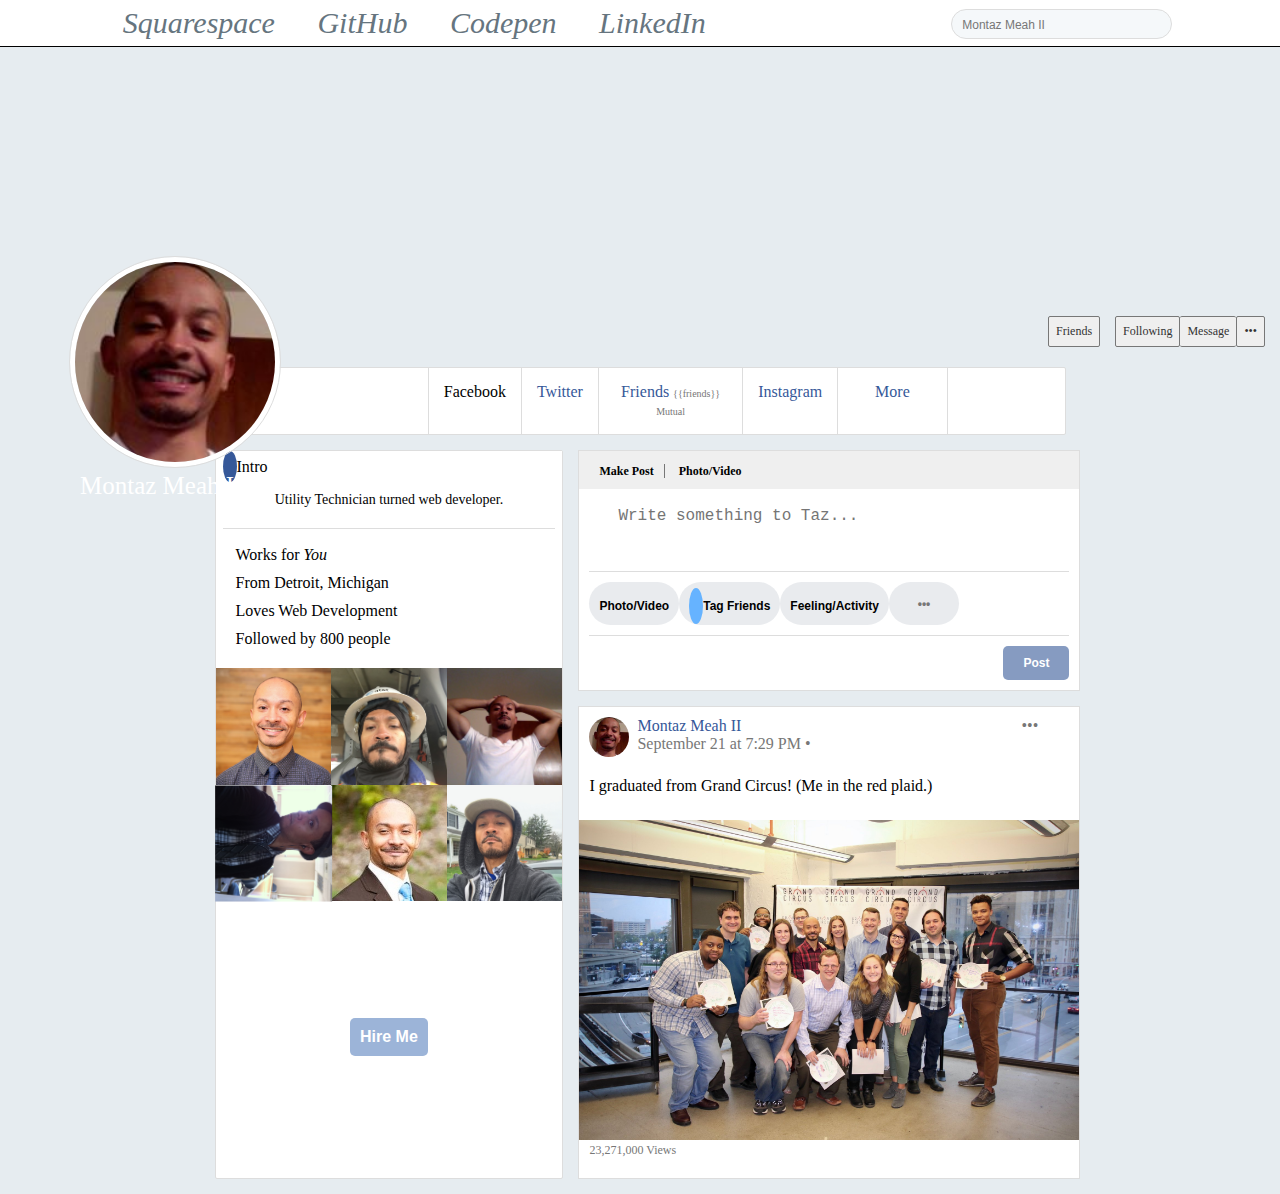
==== index.html @ f6d36644 "adding routing to web portfolio" ====
<!DOCTYPE html>
<html lang="en" ng-app="app" ng-init="social='facebook'">
<head>
    <meta charset="UTF-8">
    <meta lang="en">
    <meta name="viewport" content="width=device-width, initial-scale=1.0">
    <meta http-equiv="X-UA-Compatible" content="ie=edge">
    <title>Montaz Meah II</title>
    <link rel="stylesheet" href="https://use.fontawesome.com/releases/v5.3.1/css/all.css" integrity="sha384-mzrmE5qonljUremFsqc01SB46JvROS7bZs3IO2EmfFsd15uHvIt+Y8vEf7N7fWAU" crossorigin="anonymous">
    <link ng-if="social==='facebook'" href="facebook.css" rel="stylesheet" type="text/css" ng-if="true">
    <link ng-if="social==='twitter'" href="twitter.css" rel="stylesheet" type="text/css" ng-if="true">
    <link href="styles.css" type="text/css" rel="stylesheet">
</head>
<body>
    <nav>
        <div>
            <i class="fab fa-facebook" ng-if="social === 'facebook'"></i>
            <input placeholder="Montaz Meah II">
        </div>
        <div id="socialLinks">
            <i class="fab fa-squarespace"><span ng-if="social==='twitter'">Squarespace</span></i>
            <i class="fab fa-github-square"><span ng-if="social==='twitter'">GitHub</span></i>
            <i class="fab fa-codepen"><span ng-if="social==='twitter'">Codepen</span></i>
            <i class="fab fa-linkedin"><span ng-if="social==='twitter'">LinkedIn</span></i>
        </div>
        <i class="fab fa-twitter"></i>
    </nav>
        <div id="profile-container">
            
            <img src="me.jpg">
            <h1>Montaz Meah II</h1>
            <h2>(Taz)</h2>
            <h4 id="twitterhandle">@tazmeah</h4>
            <div id="buttons">
                <div><i class="fas fa-check"></i> Friends</div>
                <div><i class="fas fa-check"></i> Following</div>
                <div><i class="fas fa-comment"></i> Message</div>
                <div>•••</div>
            </div>
        </div>
        <div id="fb-menu" ng-init="friends=8" >
            <div></div>
            <div ng-click="social='facebook'">Facebook</div>
            <div ng-click="social='twitter'">Twitter</div>
            <div ng-click="friends = friends + 1">Friends <span >{{friends}} Mutual</span></div>
            <div><a ng-click="social=instagram">Instagram</a></div>
            <div>More <i class="fas fa-caret-down"></i></div>
            <div></div>
        </div>
    
        <main>
            <aside>
                <div id="intro">
                    <h3><i class="fas fa-globe-americas"></i> Intro</h3>
                    <p id="bio">
                        Utility Technician turned web developer.
                    </p>
                </div>
                <ul>
                    <li>
                        <i class="fas fa-briefcase"></i>
                        Works for <em>You</em>
                    </li>
                    <li>
                        <i class="fas fa-map-marker-alt"></i>
                        From Detroit, Michigan
                    </li>
                    <li>
                        <i class="fas fa-heart"></i>
                        Loves Web Development
                    </li>
                    <li>
                        <i class="fas fa-rss"></i>
                        Followed by 800 people
                    </li>
                </ul>
                <div id="collage">
                    <div></div>
                    <div></div>
                    <div></div>
                    <div></div>
                    <div></div>
                    <div></div>
                </div>
                <div id="actualfacebook">
                    <button>Hire Me</button>
                </div>


            </aside>
            <section>
                <div id="tabs">
                    <span><i class="fas fa-pencil-alt"></i> Make Post</span>
                    <span><i class="fas fa-camera"></i> Photo/Video</span>
                </div>
                <div id="comment">
                    <div>
                        <i class="fas fa-user-circle"></i>
                        <!-- <input type="text" placeholder="Write something to Taz..."> -->
                        <textarea placeholder="Write something to Taz..."></textarea>
                    </div>
                    <div>
                        <button><i class="fas fa-image"></i> Photo/Video</button>
                        <button><i class="fas fa-user-tag"></i> Tag Friends</button>
                        <button><i class="far fa-grin-alt"></i> Feeling/Activity</button>
                        <button id="elip">•••</button>
                    </div>
                    <div>
                        <i class="fas fa-cog"></i>
                        <button>Post</button>
                    </div>
                </div>

                <div id="post">
                    <div>
                        <div class="user"></div>
                        <div>
                            <span>Montaz Meah II</span>
                            <br>
                            <span>September 21 at 7:29 PM •</span>
                        </div>
                        <div>•••</div>
                    </div>
                    <p>I graduated from Grand Circus! (Me in the red plaid.)</p>
                    <div id="thumbnail">
                    </div>
                    <span id="views">
                        23,271,000 Views
                    </span>
                    
                    <div></div>
                    <!-- <div></div>
                    <div></div>
                    <div></div> -->
                </div>
            </section>
        </main>
        <script src="https://code.angularjs.org/1.6.5/angular.min.js"></script>
        <script src="https://code.angularjs.org/1.6.5/angular-route.min.js"></script>
        <script src="module.js"></script>
        <script src="router.js"></script>
</body>
</html>
---- facebook.css ----
body {
    font-family: system-ui, -apple-system;
    margin: 0;
    background: rgb(233, 235, 238);
}

nav {
    height: 43px;
    width: 100%;
    background: #4267b2;
    display: flex;
    align-items: center;
    justify-content: space-around;
}

#socialLinks {
    color: white;
    font-size: 30px;
}

#socialLinks i {
    margin-left: 10px;
}

.fa-twitter {
    display: none;
}

.fa-facebook {
    color: white;
    font-size: 30px;
}

nav input {
    height: 30px;
    box-sizing: border-box;
    width: 170px;
    font-size: 16px;
    border-radius: 3px;
    border: none;
    padding-left: 10px;
    margin-left: 10px;
    position: relative;
    bottom: 3px;
}

nav ::placeholder {
    color: black;
}

#profile-container {
    width: 851px;
    height: 315px;
    background: url("splash.jpg");
    background-size: cover;
    background-repeat: no-repeat;
    margin: 0 auto;
    position: relative;
    
}

img[src="me.jpg"] {
    display: none;
    position: absolute;
    bottom: -20px;
    left: 20px;
    border: 5px solid white;
    border-radius: 2px;
    outline: 1px solid #ddd;
    display: initial;

}

h1 {
    color: white;
    position: absolute;
    bottom: 30px;
    left: 200px;
    font-weight: 300;
}

h2 {
    color: white;
    position: absolute;
    bottom: 5px;
    left: 200px;
    font-weight: 300;
}

#buttons {
    position: absolute;
    bottom: 20px;
    right: 15px;
    display: flex;
    color: #333;
}

#buttons div {
    border: 1px solid #777;
    background: #efefef;
    padding: 7px;
    font-weight: 500;
    font-size: 12px;
    border-radius: 2px;
}

#buttons div:first-child {
    margin-right: 15px;
}

#buttons div:nth-child(3) {
    border-left: none;
    border-right: none;
}

#fb-menu {
    width: 851px;
    margin: 0 auto;
    display: grid;
    grid-template-columns: 25% auto auto 17% auto 13%  25%;
    border: 1px solid #ddd;
    border-radius: 2px;
    text-align: center;
    box-sizing: border-box;
    background: #fff;
}

#fb-menu div {
    padding: 15px;
}

#fb-menu div span {
    color: #777;
    font-size: 10px;
}

#fb-menu div:hover {
    background: #efefef;
    cursor: pointer;
}

#fb-menu div:not(:nth-child(2)) {
    color: #365899;
}

#fb-menu div:first-child, #fb-menu div:last-child {
    width: 20%;
}

#fb-menu div:not(:first-child):not(:last-child) {
    border-left: 1px solid #ddd;
}

#fb-menu div:nth-child(6) {
    border-right: 1px solid #ddd;
}

#fb-menu div:first-child:hover, #fb-menu div:last-child:hover {
    background: none;
    cursor: auto;
}

main {
    width: 851px;
    display: grid;
    grid-template-columns: 41% 59%;
    margin: 15px auto;
    grid-gap: 15px;
}

aside {
    /* height: 100vh; */
    border: 1px solid #ddd;
    border-radius: 2px;
    background: white;
}

main section {
    /* height: 100vh; */
    /* border: 1px solid #ddd; */
}

aside #intro i {
    background: #365899;
    font-size: 16px;
    color: white;
    border-radius: 50%;
    padding: 7px;
}

aside h3 {
    font-weight: 400;
    font-size: 16px;
    margin-top: 0;
}

aside ul {
    list-style-type: none;
    padding: 10px;
    background: white;
    margin-top: 0;
    margin-bottom: 0;
    
}

aside li {
    margin-bottom: 10px;
}

aside li i {
    margin-right: 10px;
}

#intro {
    background: white;
    padding: 7px;

}
#bio {
    font-size: 14px;
    text-align: center;
    padding-bottom: 20px;
    border-bottom: #ddd 1px solid;
    margin-bottom: 0;
}

#collage {
    height: 350px;
    background: white;
    display: grid;
    grid-template-columns: auto auto auto;
    grid-template-rows: auto auto auto;
    grid-gap: 0;
}

#collage div:nth-child(1) {
    background: url(me2.jpg);
    background-size: cover;
    background-position-x: center;

}
#collage div:nth-child(2) {
    background: url(1.jpeg);
    background-size: cover;
    background-position-y: center; 

}
#collage div:nth-child(3) {
    background: url(2.jpg);
    background-size: cover;
    background-position-x: center;

}
#collage div:nth-child(4) {
    background: url(3.jpg);
    background-size: cover;
    transform: rotate(90deg);
    background-position-x: center;
    background-position-y: center;

}
#collage div:nth-child(5) {
    background: url(4.jpeg);
    background-size: cover;

}
#collage div:nth-child(6) {
    background: url(5.jpeg);
    background-size: cover;

}

#actualfacebook {
    display: flex;
    justify-content: center;
}
#actualfacebook button {
    padding: 10px;
    position: relative;
    /* bottom: 70px; */
    margin: 0 auto !important;
    background: #9cb4d8;
    color: white;
    border: none;
    border-radius: 5px;
    font-size: 16px;
    font-weight: 600;
    transition: 500ms;
}

#actualfacebook button:hover {
    background: #365899;
    cursor: pointer;
    transition: 500ms;
}

#tabs {
    padding: 10px;
    background: #efefef;
    border-top: 1px solid #ddd;
    border-left: 1px solid #ddd;
    border-right: 1px solid #ddd;
}
#tabs span {
    padding: 0 10px;
    font-size: 12px;
    font-weight: 600;
}
#tabs span:first-child {
    border-right: 1px solid #777;
}

#comment {
    padding: 10px;
    background: white;
    padding-bottom: 0;
    border-left: 1px solid #ddd;
    border-right: 1px solid #ddd;
    border-bottom: 1px solid #ddd;
}

#comment div {
    display: flex;

}

#comment input, #comment textarea {
    padding: 14px;
    width: 100%;
    box-sizing: border-box;
    display: inline-block;
    border: none;
    outline: none;
    line-height: 22px;
    position: relative;
    bottom: 8px;
    font-size: 16px;
    resize: none;
}

#comment  ::placeholder {
    font-size: 16px;
}

.fa-user-circle {
    font-size: 34px;
    margin-right: 15px;
} 
#comment div:nth-child(2) {
    border-top: 1px solid #ddd;
    padding: 10px 0px;
}

#comment div:nth-child(2) i {
    font-size: 20px;
    position: relative;
    top: 3px;
}

.fa-image {
    background: linear-gradient(to bottom right,yellow 30%, green);
    
}
.fa-user-tag {
    background: hsl(210, 100%, 70%);
    padding: 7px;
    border-radius: 50%;
}
.fa-grin-alt {
    background: hsl(50, 100%, 50%);
    border-radius: 50%;
}

#comment button {
    padding: 10px;
    font-size: 12px;
    font-weight: 600;
    border-radius: 30px;
    border: none;
    background: rgb(233, 235, 238);
}

#elip {
    width: 70px;
    color: #777;
}

#comment div:nth-child(3) {
    padding: 10px 0;
    border-top: 1px solid #ddd;
    display: flex;
    justify-content: flex-end;
}

#comment div:nth-child(3) button {
    border-radius: 5px;
    padding-left: 20px;
    padding-right: 20px !important;
    margin-left: 20px;
    color: white;
    background: #3659999a;
}

.fa-cog {
    position: relative;
    top: 10px;
    color: #777;
}

.user {
    height: 40px;
    width: 40px;
    background: url("me.jpg");
    background-size: cover;
    background-repeat: no-repeat;
    border-radius: 50%;
    display: inline-block;
}

#post {
    /* padding: 10px; */
    margin-top: 15px;
    background: white;
    border: 1px solid #ddd;
}

#post > div {
    display: grid;
    grid-template-columns: 10% 80% 10%;
    padding: 10px;
}

.user  {
    display: flex;
    flex-direction: column;
}

#post  div:nth-child(2) span:first-child{
    color: #365899;
}

#post  div:nth-child(2) span:nth-of-type(2) {
    color: #777;
}

#post div:nth-child(3) {
    color: #777;
}

#thumbnail {
    background: url(class.jpg);
    height: 300px;
    background-size: cover;
    background-position: center;
    background-repeat: no-repeat;
}

#post p {
    margin-bottom: 15px;
    padding: 10px;
    margin-top: 0;
}

#views {
    padding: 10px;
    color: #777;
    font-size: 12px;
}

/* twitter stuff */

#twitterhandle {
    display: none;
}
---- twitter.css ----
body {
    margin: 0;
    font-family: "Helvetica Neue";
    background: rgb(230, 236, 240);
}
#profile-container {
    width: 100%;
    height: 320px;
    background: url("splash.jpg");
    background-size: cover;
    background-repeat: no-repeat;
    margin: 0 auto;
    position: relative;

}
nav {
    height: 46px;
    display: flex;
    justify-content: space-around;
    align-items: center;
    border-bottom: 1px solid black;
    background: white;


}

#socialLinks {
    order: -1;
}

#socialLinks i {
    height: 23px;
    margin-right: 20px;
    color: rgb(102, 117, 127);
}

#socialLinks i:hover {
    color: black;
    transition: 200ms;
    cursor: pointer;
    border-bottom: 5px solid black;
    transition: 200ms;
}

.fa-twitter {
    /* position: absolute;
    margin: 0 auto;
    height: 56px; */
    color: #1DA1F2;
    order: -1;
    font-size: 20px;
    position: relative;
    right: 105px;
}

#socialLinks span {
    margin-left: 5px;

}
#profile-container h1 {
   position: absolute;
   left: 80px;
   bottom: -150px;
   font-size: 25px;
}

#profile-container h1:hover {
   text-decoration: underline;
   cursor: pointer;
}

#profile-container h2 {
    display: none;
}


img[src="me.jpg"] {
    height: 200px;
    width: 200px;
    border-radius: 50%;
    border: 5px solid white;
    position: absolute;
    bottom: -100px;
    left: 70px;
    transition: 1000ms;

}

h1 {
    margin-top: 0;

}

nav input {
    /* position: relative;
    bottom: 12px;
    padding: 7px; */
    border-radius: 20px;
    border: 1px solid #ddd;
    background-color: rgb(245, 248, 250);
    width: 221px;
    padding: 10px;
    
}

nav ::placeholder {
    color: #777;
    font-size: 12px;
    line-height: 16px;
}

#twitterhandle {
    position: relative;
    left: 80px;
    top: 455px;
    margin-top: 0;
    color:rgb(101, 119, 134);
    font-weight: 400;
}
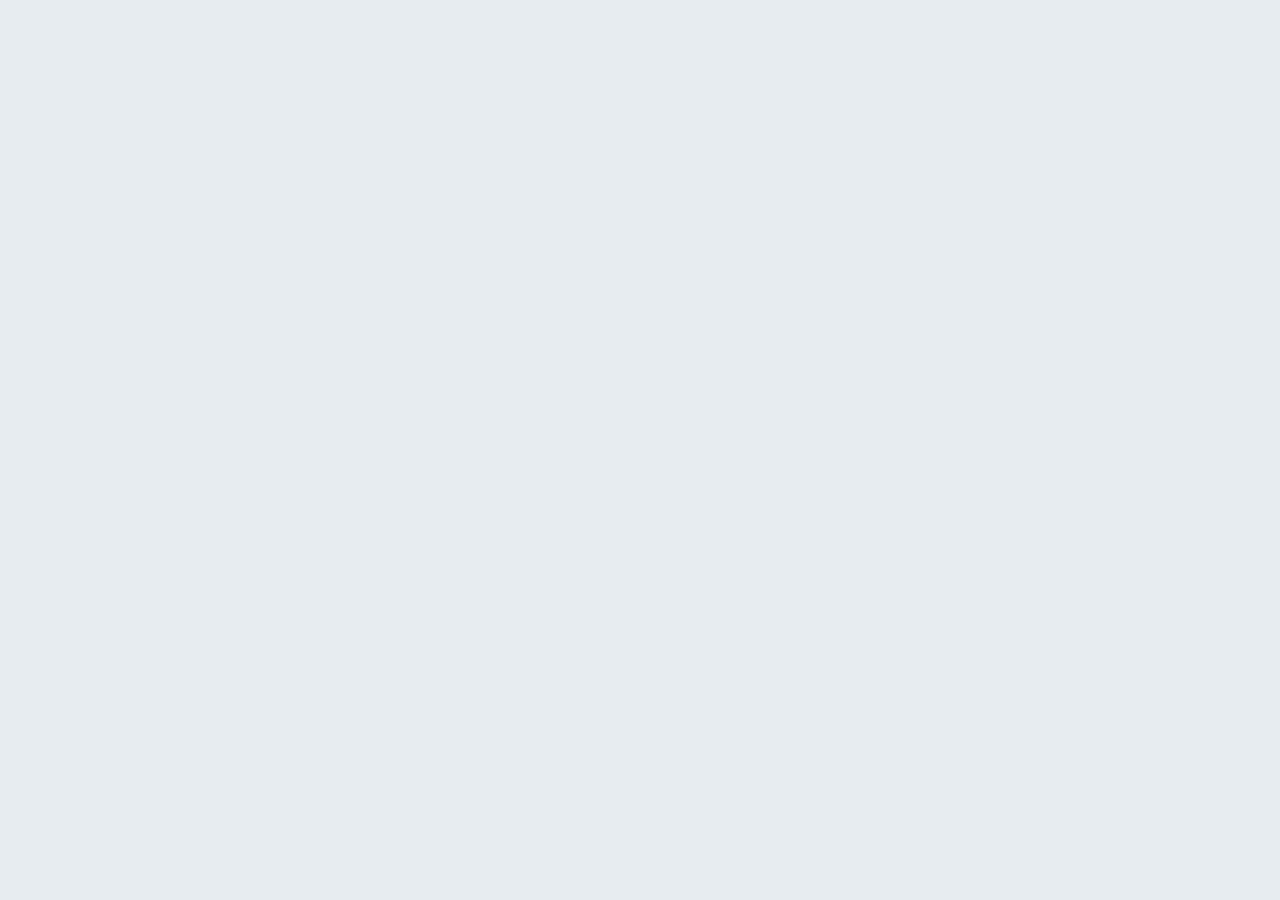
==== commit a320ce97: "added routing" ====
--- a/index.html
+++ b/index.html
@@ -12,132 +12,11 @@
     <link href="styles.css" type="text/css" rel="stylesheet">
 </head>
 <body>
-    <nav>
-        <div>
-            <i class="fab fa-facebook" ng-if="social === 'facebook'"></i>
-            <input placeholder="Montaz Meah II">
-        </div>
-        <div id="socialLinks">
-            <i class="fab fa-squarespace"><span ng-if="social==='twitter'">Squarespace</span></i>
-            <i class="fab fa-github-square"><span ng-if="social==='twitter'">GitHub</span></i>
-            <i class="fab fa-codepen"><span ng-if="social==='twitter'">Codepen</span></i>
-            <i class="fab fa-linkedin"><span ng-if="social==='twitter'">LinkedIn</span></i>
-        </div>
-        <i class="fab fa-twitter"></i>
-    </nav>
-        <div id="profile-container">
-            
-            <img src="me.jpg">
-            <h1>Montaz Meah II</h1>
-            <h2>(Taz)</h2>
-            <h4 id="twitterhandle">@tazmeah</h4>
-            <div id="buttons">
-                <div><i class="fas fa-check"></i> Friends</div>
-                <div><i class="fas fa-check"></i> Following</div>
-                <div><i class="fas fa-comment"></i> Message</div>
-                <div>•••</div>
-            </div>
-        </div>
-        <div id="fb-menu" ng-init="friends=8" >
-            <div></div>
-            <div ng-click="social='facebook'">Facebook</div>
-            <div ng-click="social='twitter'">Twitter</div>
-            <div ng-click="friends = friends + 1">Friends <span >{{friends}} Mutual</span></div>
-            <div><a ng-click="social=instagram">Instagram</a></div>
-            <div>More <i class="fas fa-caret-down"></i></div>
-            <div></div>
-        </div>
-    
-        <main>
-            <aside>
-                <div id="intro">
-                    <h3><i class="fas fa-globe-americas"></i> Intro</h3>
-                    <p id="bio">
-                        Utility Technician turned web developer.
-                    </p>
-                </div>
-                <ul>
-                    <li>
-                        <i class="fas fa-briefcase"></i>
-                        Works for <em>You</em>
-                    </li>
-                    <li>
-                        <i class="fas fa-map-marker-alt"></i>
-                        From Detroit, Michigan
-                    </li>
-                    <li>
-                        <i class="fas fa-heart"></i>
-                        Loves Web Development
-                    </li>
-                    <li>
-                        <i class="fas fa-rss"></i>
-                        Followed by 800 people
-                    </li>
-                </ul>
-                <div id="collage">
-                    <div></div>
-                    <div></div>
-                    <div></div>
-                    <div></div>
-                    <div></div>
-                    <div></div>
-                </div>
-                <div id="actualfacebook">
-                    <button>Hire Me</button>
-                </div>
-
-
-            </aside>
-            <section>
-                <div id="tabs">
-                    <span><i class="fas fa-pencil-alt"></i> Make Post</span>
-                    <span><i class="fas fa-camera"></i> Photo/Video</span>
-                </div>
-                <div id="comment">
-                    <div>
-                        <i class="fas fa-user-circle"></i>
-                        <!-- <input type="text" placeholder="Write something to Taz..."> -->
-                        <textarea placeholder="Write something to Taz..."></textarea>
-                    </div>
-                    <div>
-                        <button><i class="fas fa-image"></i> Photo/Video</button>
-                        <button><i class="fas fa-user-tag"></i> Tag Friends</button>
-                        <button><i class="far fa-grin-alt"></i> Feeling/Activity</button>
-                        <button id="elip">•••</button>
-                    </div>
-                    <div>
-                        <i class="fas fa-cog"></i>
-                        <button>Post</button>
-                    </div>
-                </div>
-
-                <div id="post">
-                    <div>
-                        <div class="user"></div>
-                        <div>
-                            <span>Montaz Meah II</span>
-                            <br>
-                            <span>September 21 at 7:29 PM •</span>
-                        </div>
-                        <div>•••</div>
-                    </div>
-                    <p>I graduated from Grand Circus! (Me in the red plaid.)</p>
-                    <div id="thumbnail">
-                    </div>
-                    <span id="views">
-                        23,271,000 Views
-                    </span>
-                    
-                    <div></div>
-                    <!-- <div></div>
-                    <div></div>
-                    <div></div> -->
-                </div>
-            </section>
-        </main>
+   <ng-view></ng-view>
         <script src="https://code.angularjs.org/1.6.5/angular.min.js"></script>
         <script src="https://code.angularjs.org/1.6.5/angular-route.min.js"></script>
         <script src="module.js"></script>
         <script src="router.js"></script>
+        <script src="facebook.js"></script>
 </body>
 </html>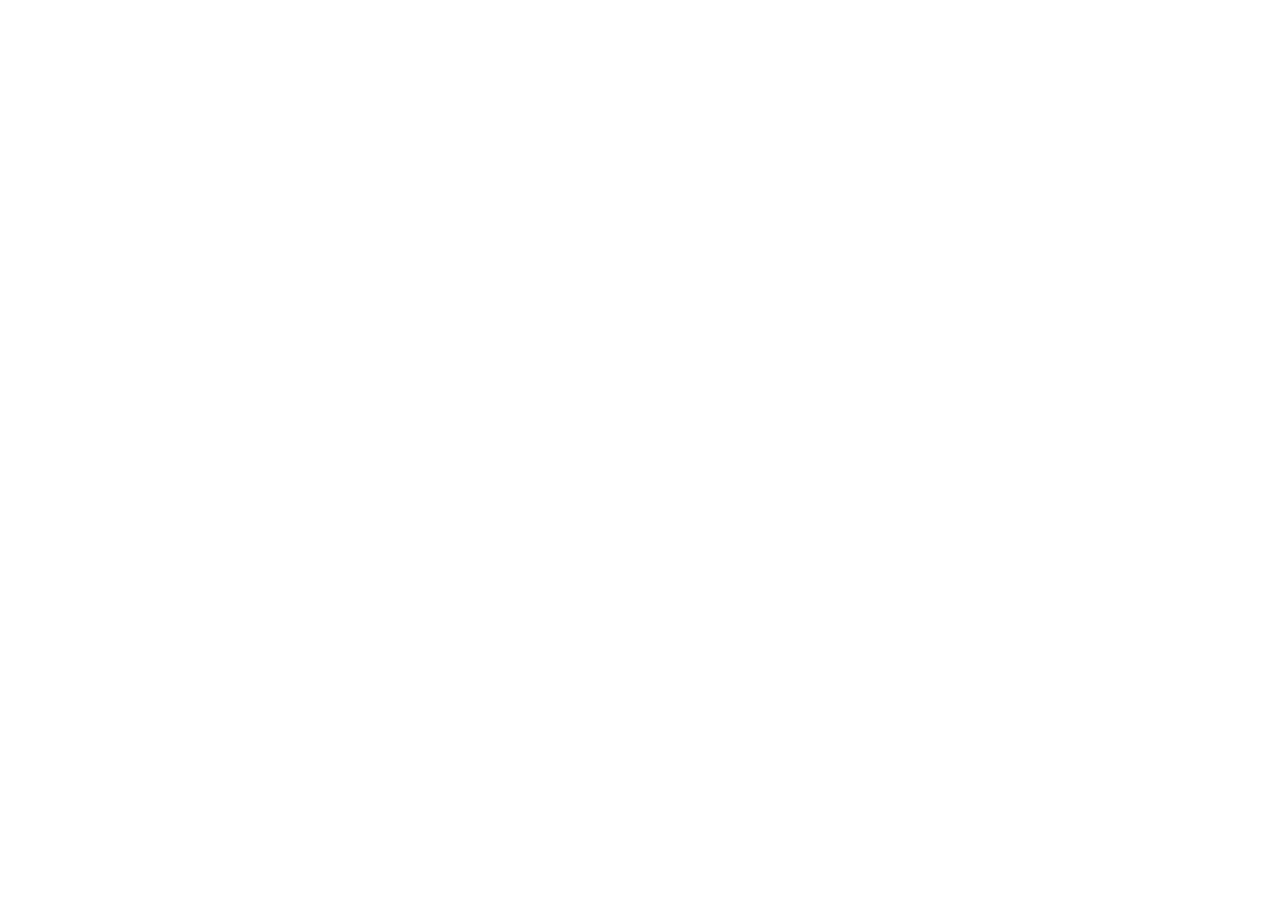
==== commit 94ce65de: "error message keeps saying reset author" ====
--- a/index.html
+++ b/index.html
@@ -7,16 +7,18 @@
     <meta http-equiv="X-UA-Compatible" content="ie=edge">
     <title>Montaz Meah II</title>
     <link rel="stylesheet" href="https://use.fontawesome.com/releases/v5.3.1/css/all.css" integrity="sha384-mzrmE5qonljUremFsqc01SB46JvROS7bZs3IO2EmfFsd15uHvIt+Y8vEf7N7fWAU" crossorigin="anonymous">
-    <link ng-if="social==='facebook'" href="facebook.css" rel="stylesheet" type="text/css" ng-if="true">
-    <link ng-if="social==='twitter'" href="twitter.css" rel="stylesheet" type="text/css" ng-if="true">
+    <link rel="stylesheet" href="https://pro-next.fontawesome.com/releases/v5.3.1/css/all.css" type="text/css">
     <link href="styles.css" type="text/css" rel="stylesheet">
 </head>
 <body>
+    
    <ng-view></ng-view>
         <script src="https://code.angularjs.org/1.6.5/angular.min.js"></script>
         <script src="https://code.angularjs.org/1.6.5/angular-route.min.js"></script>
         <script src="module.js"></script>
         <script src="router.js"></script>
         <script src="facebook.js"></script>
+        <script src="twitter.js"></script>
+        <script src="instagram.js"></script>
 </body>
 </html>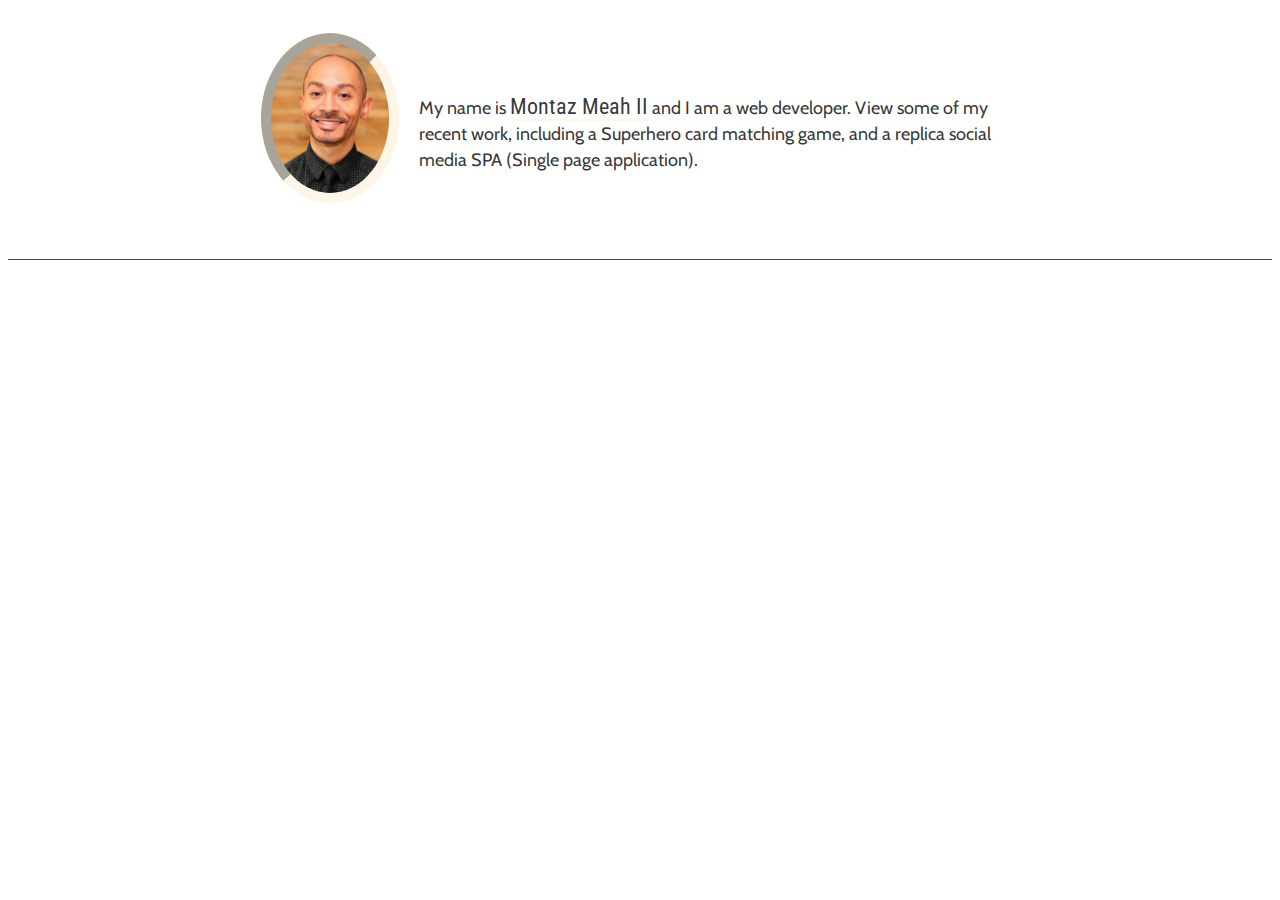
==== commit d1acf782: "added a header" ====
--- a/index.html
+++ b/index.html
@@ -8,10 +8,15 @@
     <title>Montaz Meah II</title>
     <link rel="stylesheet" href="https://use.fontawesome.com/releases/v5.3.1/css/all.css" integrity="sha384-mzrmE5qonljUremFsqc01SB46JvROS7bZs3IO2EmfFsd15uHvIt+Y8vEf7N7fWAU" crossorigin="anonymous">
     <link rel="stylesheet" href="https://pro-next.fontawesome.com/releases/v5.3.1/css/all.css" type="text/css">
+    <link href="https://fonts.googleapis.com/css?family=Oleo+Script" rel="stylesheet">
+    <link href="https://fonts.googleapis.com/css?family=Cabin|Roboto:400,700|Roboto+Condensed:400,700" rel="stylesheet">
     <link href="styles.css" type="text/css" rel="stylesheet">
 </head>
 <body>
-    
+        <header>
+                <div></div>
+                <p>My name is <span>Montaz Meah II</span> and I am a web developer. View some of my recent work, including a Superhero card matching game, and a replica social media SPA (Single page application).</p>
+            </header>
    <ng-view></ng-view>
         <script src="https://code.angularjs.org/1.6.5/angular.min.js"></script>
         <script src="https://code.angularjs.org/1.6.5/angular-route.min.js"></script>
--- a/styles.css
+++ b/styles.css
@@ -0,0 +1,47 @@
+header {
+    height: 200px;
+    background: linear-gradient(to bottom right, white, pearl);
+    background: white;
+    margin: 0;
+    display: flex;
+    padding: 2% 20%;
+    border-bottom: 1px solid darkslategrey;
+    font-family: "Cabin";
+    
+}
+
+header div {
+    height: 150px;
+    width: 160px;
+    background: url("Montaz.jpg");
+    background-size: cover;
+    background-repeat: no-repeat;
+    background-position: center;
+    border-radius: 50%;
+    border: 10px inset oldlace;
+    margin-right: 20px;
+
+    
+    /* border: 5px solid #549797;
+    border: 5px solid #fb8c8c;
+    border: 5px solid #667aa8;
+    border: 5px solid #fbd68c;
+    border: 5px solid #70C970;
+    /* border: 5px solid #76502C; */
+    /* border: 5px solid #21592e; */
+
+}
+
+header p {
+    max-width: 600px;
+    color: rgba(0,0,0,.8);
+    font-size: 18px;
+    line-height: 26px;
+    align-self: center;
+}
+
+header span {
+    border-bottom: 2px solid oldlace;
+    font-family: "Roboto Condensed";
+    font-size: 22px;
+}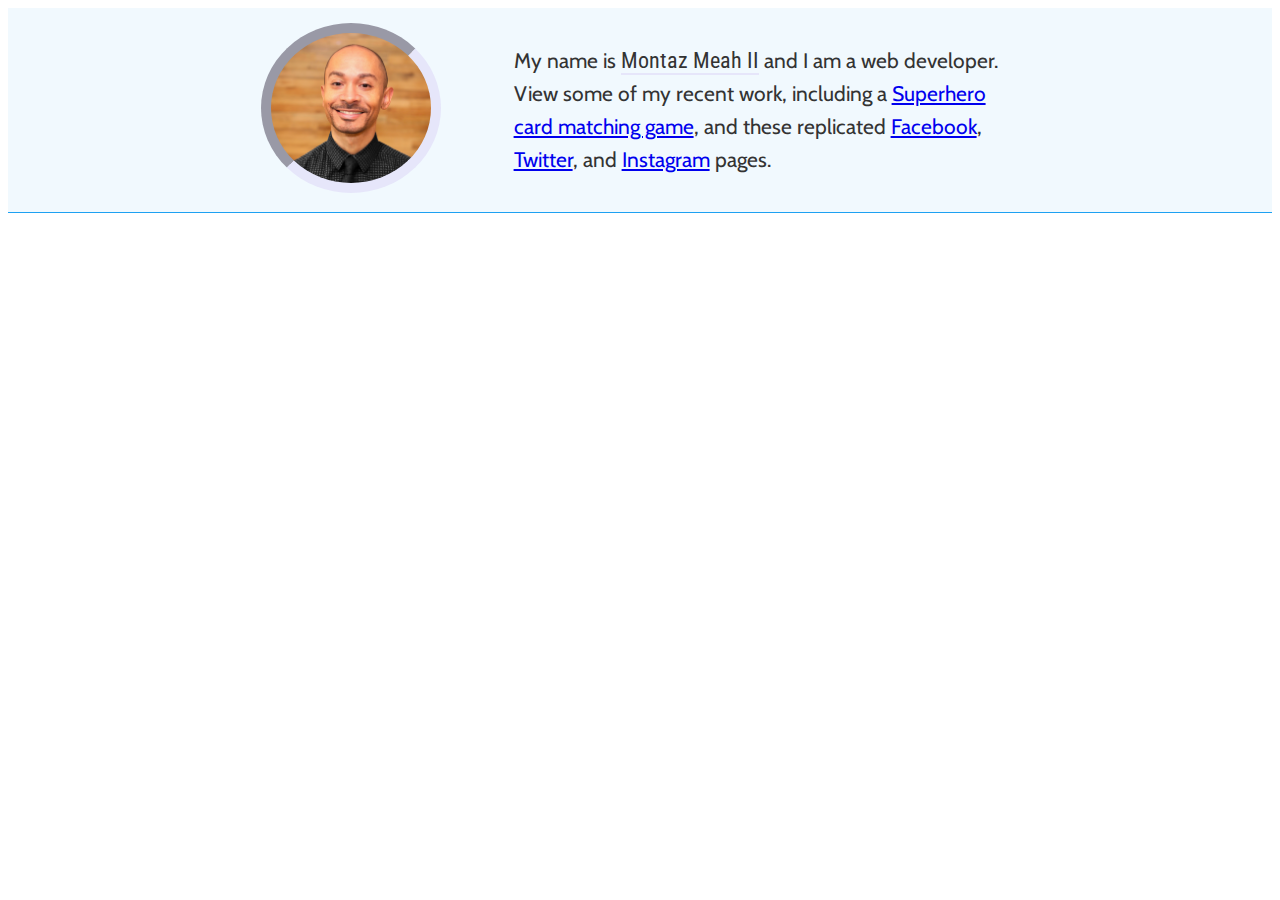
==== commit 13072aad: "all routes functioning very well. Added border color to the top-most picture that changes on each ro" ====
--- a/index.html
+++ b/index.html
@@ -14,9 +14,9 @@
 </head>
 <body>
         <header>
-                <div></div>
-                <p>My name is <span>Montaz Meah II</span> and I am a web developer. View some of my recent work, including a Superhero card matching game, and a replica social media SPA (Single page application).</p>
-            </header>
+            <div></div>
+            <p>My name is <span>Montaz Meah II</span> and I am a web developer. View some of my recent work, including a <a href="https://tazmeah.github.io/" target="_blank">Superhero card matching game</a>, and these replicated <a href="#!/facebook">Facebook</a>, <a href="#!/twitter">Twitter</a>, and <a href="#!/instagram">Instagram</a> pages.</p>
+        </header>
    <ng-view></ng-view>
         <script src="https://code.angularjs.org/1.6.5/angular.min.js"></script>
         <script src="https://code.angularjs.org/1.6.5/angular-route.min.js"></script>
--- a/styles.css
+++ b/styles.css
@@ -1,13 +1,18 @@
 header {
-    height: 200px;
+    /* height: 200px; */
     background: linear-gradient(to bottom right, white, pearl);
-    background: white;
+    background: #1da0f210;
     margin: 0;
-    display: flex;
-    padding: 2% 20%;
-    border-bottom: 1px solid darkslategrey;
+    display: grid;
+    /* padding: 2% 20%; */
+    border-bottom: 1px solid #1da1f2;
     font-family: "Cabin";
-    
+    grid-template-rows: 1fr;
+    grid-template-columns: 1fr 1fr 1fr 1fr 1fr;
+    grid-template-areas: 
+        ". face text text .";
+    padding-top: 15px;
+    padding-bottom: 15px;
 }
 
 header div {
@@ -18,30 +23,49 @@
     background-repeat: no-repeat;
     background-position: center;
     border-radius: 50%;
-    border: 10px inset oldlace;
+    border: 10px inset lavender;
     margin-right: 20px;
-
-    
-    /* border: 5px solid #549797;
-    border: 5px solid #fb8c8c;
-    border: 5px solid #667aa8;
-    border: 5px solid #fbd68c;
-    border: 5px solid #70C970;
-    /* border: 5px solid #76502C; */
-    /* border: 5px solid #21592e; */
-
+    grid-area: face;
 }
 
 header p {
     max-width: 600px;
-    color: rgba(0,0,0,.8);
-    font-size: 18px;
-    line-height: 26px;
+    color: rgb(51, 51, 51);
+    font-size: 21px;
+    line-height: 33px;
     align-self: center;
+    grid-area: text;
 }
 
 header span {
-    border-bottom: 2px solid oldlace;
+    border-bottom: 2px solid lavender;
     font-family: "Roboto Condensed";
     font-size: 22px;
+}
+
+@media only screen and (max-width: 1000px) {
+    header {
+        grid-template-columns: 1fr 1fr 1fr 1fr 1fr;
+        grid-template-rows: 1fr 1fr;
+        grid-template-areas:
+        ". . face . ."
+        ". text text text .";
+        text-align: center;
+    }
+}
+
+@media only screen and (max-width: 700px) {
+    header {
+        grid-template-columns: 1fr 1fr 1fr;
+        grid-template-rows: 1fr 1fr;
+        grid-template-areas:
+         ". face ."
+         "text text text";
+    }
+    header div, header p {
+        margin: 0 auto;
+    }
+    header p {
+        padding: 10px;
+    }
 }